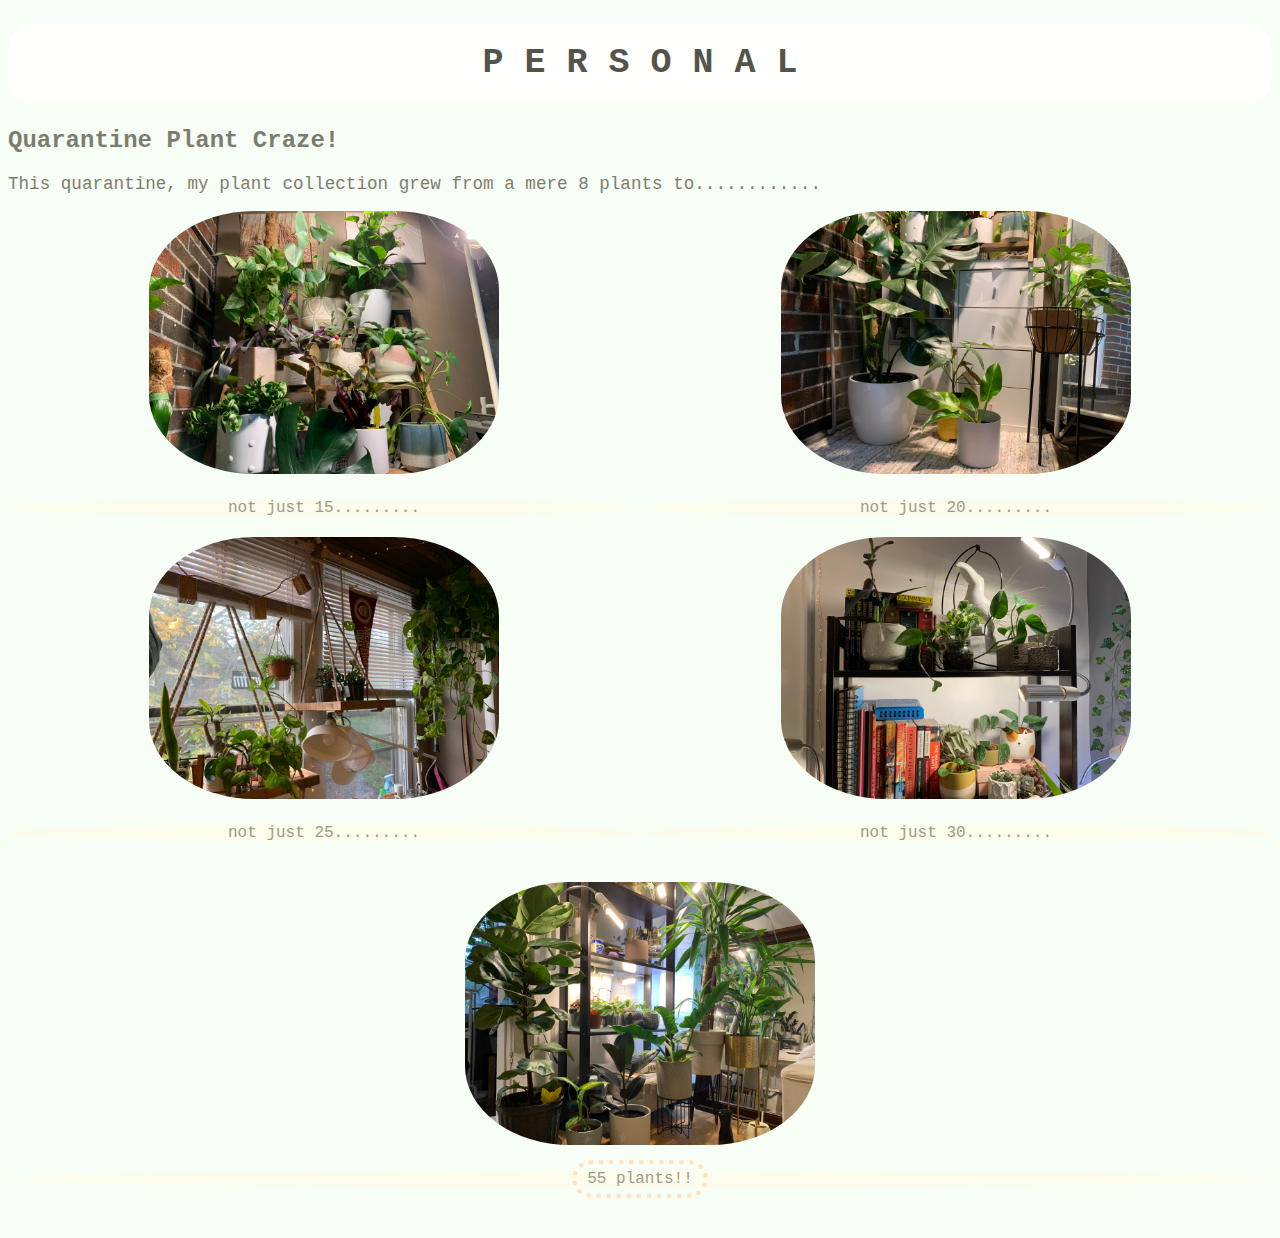
==== personal.html @ e4cdcefb "Update personal.html" ====
<!DOCTYPE html>
<html>
  <head>
	<link rel="stylesheet" href="style.css">  <!-- relative path to stylesheet -->
    <title>Lucy Lin | Personal Page </title>  <!-- more specific browser tab name to show that the viewer is now on the personal page -->
  </head>
	<meta name = "viewport" content = "width=device-width, initial-scale=1.0">  <!-- responsivity -->
  <body>
    
    <h1> P E R S O N A L </h1>   
	  <h2> Quarantine Plant Craze! </h2>
	  <p>This quarantine, my plant collection grew from a mere 8 plants to............</p2>
	<p> </p>
	  <div class= "row">   <!-- I wanted there to be 2 rows of two images so i set this class as row and gallery to be able to code it as two columns in the stylesheet -->
	  	<div class = "gallery">
		  	<img src= "IMG_8554.jpg" alt= "plant shelf" height= "250" width= "350">   <!-- images are added with a relative link to those uploaded to the repository and the size is set -->
		  		<div class= "caption">
			  		<p2> not just 15......... </p2>
		  		</div>
	  	</div>
	  	<div class = "gallery">
		  	<img src= "IMG_8555.jpg" alt= "plant on ground" height= "250" width= "350">
		  		<div class= "caption">
			  		<p2> not just 20......... </p2>
		  		</div>
	  	</div>
	  	<div class = "gallery">
		  		<img src= "IMG_8556.jpg" alt= "hanging plant shelves" height= "250" width= "350">
		  		<div class= "caption">
			  		<p2> not just 25......... </p2>
		  		</div>
	  	</div>
	  	<div class = "gallery">
		  		<img src= "IMG_8557.jpg" alt= "plants on shelf" height= "250" width= "350">
		  		<div class= "caption">
			  		<p2> not just 30......... </p2>
		  		</div>
	  	</div>
	  </div>
	  <div class = "lastgallery">  <!-- i didnt want this last picture ot also be part of the two columns so i set it's class as something else and named it according. Style sheet will place it in the centre of the page -->
		  <img src= "IMG_8558.jpg" alt= "plants on ground in front of shelf" height= "250" width= "350">
		  <div class= "caption">
			  <p2> <span>55 plants!!</span> </p2>
		  </div>
	  </div>
	  

     
  </body>
</html>
---- style.css ----
body {
	background-color: #F6FEF6 ;
	font-family: "Courier New", Courier, monospace  ;
}
a {
	text-decoration: none;
}
h1 {
	border-radius: 25px;
	background-color: #FFFFFD;
	padding: 20px;
	color: #54544B ;
	text-align: center ;
	font-size: 35px;
}
span {
	border-style: dotted;
	border-radius: 25px;
	border-width: thick;
	border-color: bisque;
	border-top-width: 5px;
	padding-top: 5px;
	padding-right: 10px;
	padding-bottom: 5px;
	padding-left: 10px;
}
p {
	font-family: "Courier New", Courier, monospace;
	color: #7D7D6F;
	font-size: 1.1em;
}
p2 {
	font-family: "Courier New", Courier, monospace;
	color: #9B9B88;
	font-size: 1em;
}
h2 {
	color: #7D7D6F
}
.column{
	text-align: center;
	margin-top: 50px;
	margin-bottom: 50px;
}
.map {
	margin-top: 25px;
	margin-bottom: 25px;
}
.gallery {
	border-radius: 30%;
	float: left;
	width: 50%;
	text-align: center;
}
img {
	max-width: 100%;
	border-radius: 30%;
	height: auto;
}
.row:after {
	content: "";
	display: table;
	clear: both;
}
.lastgallery {
	margin-top: 20px;
	border-radius: 30%;
	text-align: center;
	margin-bottom: 50px;
}
.caption {
	border-radius: 60%;
	background-color: #FCFCEC;
	margin-top: 20px;
	margin-bottom: 20px;
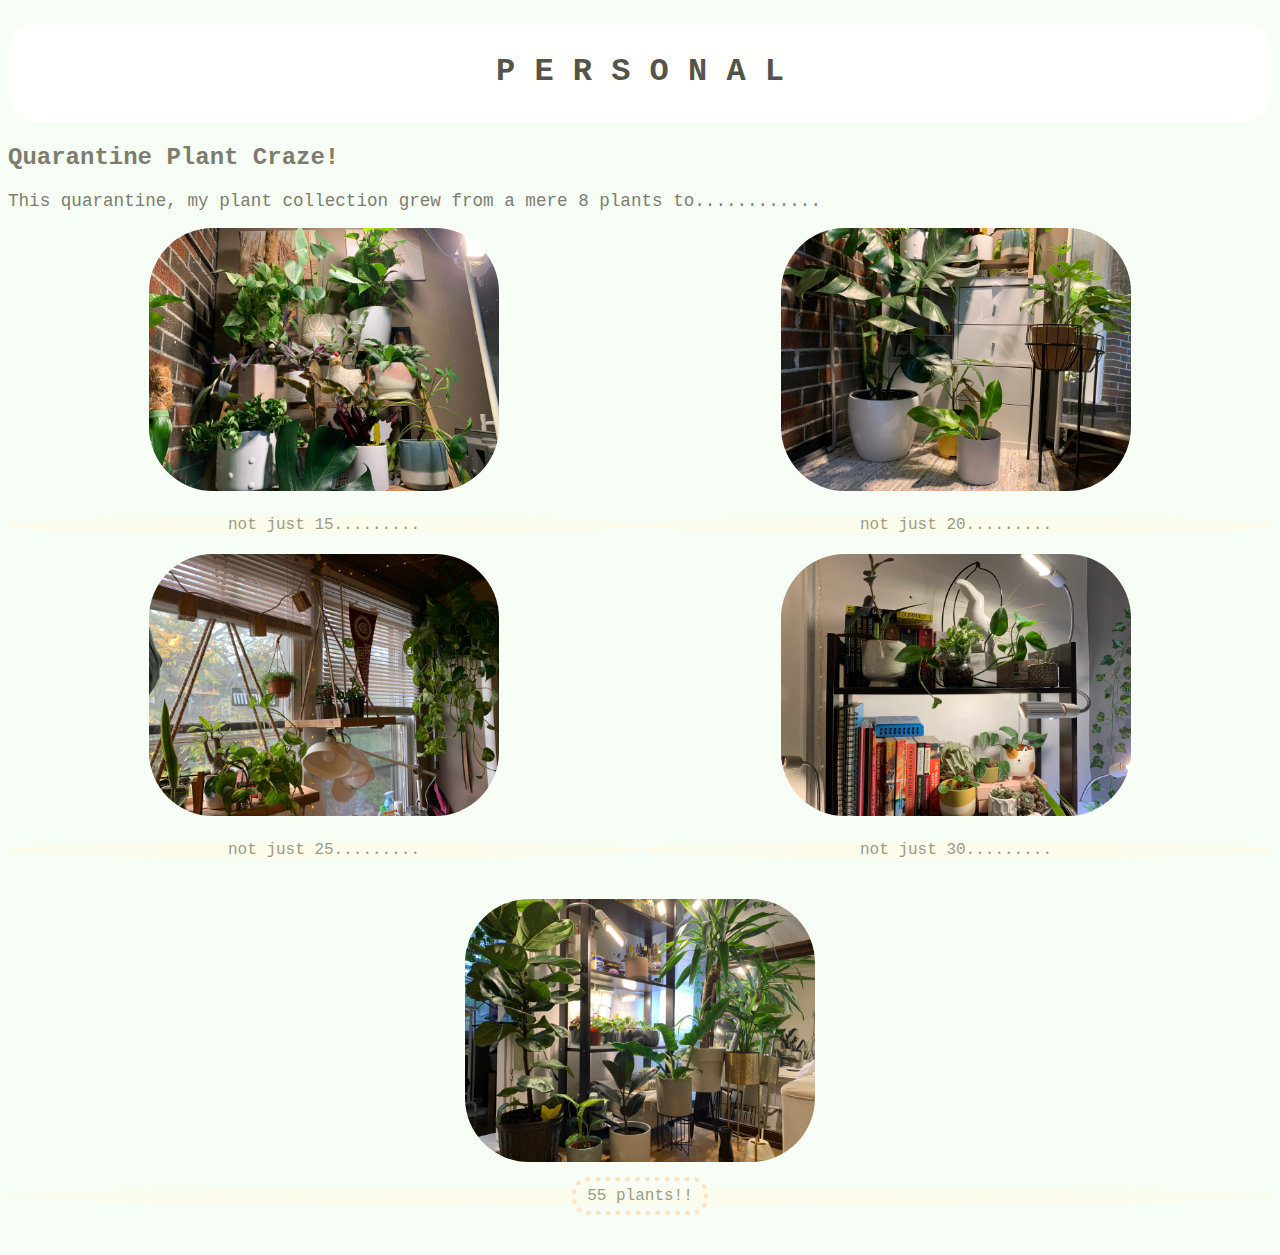
==== commit d91da999: "Update personal.html" ====
--- a/personal.html
+++ b/personal.html
@@ -1,4 +1,4 @@
-<!DOCTYPE html>
+<!DOCTYPE html>     <!-- one of my newest favourite things is collecting houseplants and i wanted to show off how large the colelction got! -->
 <html>
   <head>
 	<link rel="stylesheet" href="style.css">  <!-- relative path to stylesheet -->
@@ -47,4 +47,5 @@
 
      
   </body>
+</meta>
 </html>
--- a/style.css
+++ b/style.css
@@ -1,22 +1,24 @@
-body {
+body {    /* the general bakcground colour and i wanted something with serifs  */
 	background-color: #F6FEF6 ;
-	font-family: "Courier New", Courier, monospace  ;
+	font-family: "Courier New", Courier, monospace  ;   /* i set the default font */
 }
-a {
+a {    /* This takes away the blue underline in my hyperlinked pages on the index page. Looks better this way */
 	text-decoration: none;
 }
-h1 {
-	border-radius: 25px;
+h1 {    /* This heading will span the entire top of page and be in large text. I wanted to add sbit more character to it so i put in a rounded background to 'contain' the words */
+	border-radius: 1em;   /* this rounds the corners */
 	background-color: #FFFFFD;
-	padding: 20px;
+	display: block;
+	padding: 1em;
 	color: #54544B ;
 	text-align: center ;
-	font-size: 35px;
+	font-size: 2em;
+	font-weight: bold;
 }
-span {
-	border-style: dotted;
-	border-radius: 25px;
-	border-width: thick;
+span {   /* I used this to highlight any words that i wanted to empahsize. In this case, i emphasized the two different page links and also the last photo caption in my personal page */
+	border-style: dotted;  /* This makes the border a series of dots rather than a continuous line */
+	border-radius: 1em;  /* This rounds the corners so that it looks more cohesive with the rouded heading background */
+	border-width: thick;   /* i used this to make the dots larger and thus standing out more */
 	border-color: bisque;
 	border-top-width: 5px;
 	padding-top: 5px;
@@ -28,6 +30,11 @@
 	font-family: "Courier New", Courier, monospace;
 	color: #7D7D6F;
 	font-size: 1.1em;
+	display: block;
+	margin-block-start: auto;
+	margin-block-end: auto;
+	margin-bottom: 1em;
+	margin-top: 1em;
 }
 p2 {
 	font-family: "Courier New", Courier, monospace;
@@ -37,12 +44,12 @@
 h2 {
 	color: #7D7D6F
 }
-.column{
+.column{    /* I used this to centre the elements within their column and set a margin so that they did not look squished */
 	text-align: center;
-	margin-top: 50px;
-	margin-bottom: 50px;
+	margin-top: 3em;
+	margin-bottom: 3em;
 }
-.map {
+.map {   /* This sets the margins for the map class but since the img tag comes later and therefor will be the style that is shown, i left out the radius and responsivity attributes */
 	margin-top: 25px;
 	margin-bottom: 25px;
 }
@@ -54,21 +61,21 @@
 }
 img {
 	max-width: 100%;
-	border-radius: 30%;
+	border-radius: 4em;
 	height: auto;
 }
-.row:after {
+.row:after {   /* This helps me create the two columns  */
 	content: "";
 	display: table;
 	clear: both;
 }
 .lastgallery {
 	margin-top: 20px;
-	border-radius: 30%;
+	border-radius: 4em;
 	text-align: center;
 	margin-bottom: 50px;
 }
-.caption {
+.caption {   /* i wanted the captions to pop out mroe and add some fun elements so i created a sharp background shape */
 	border-radius: 60%;
 	background-color: #FCFCEC;
 	margin-top: 20px;
